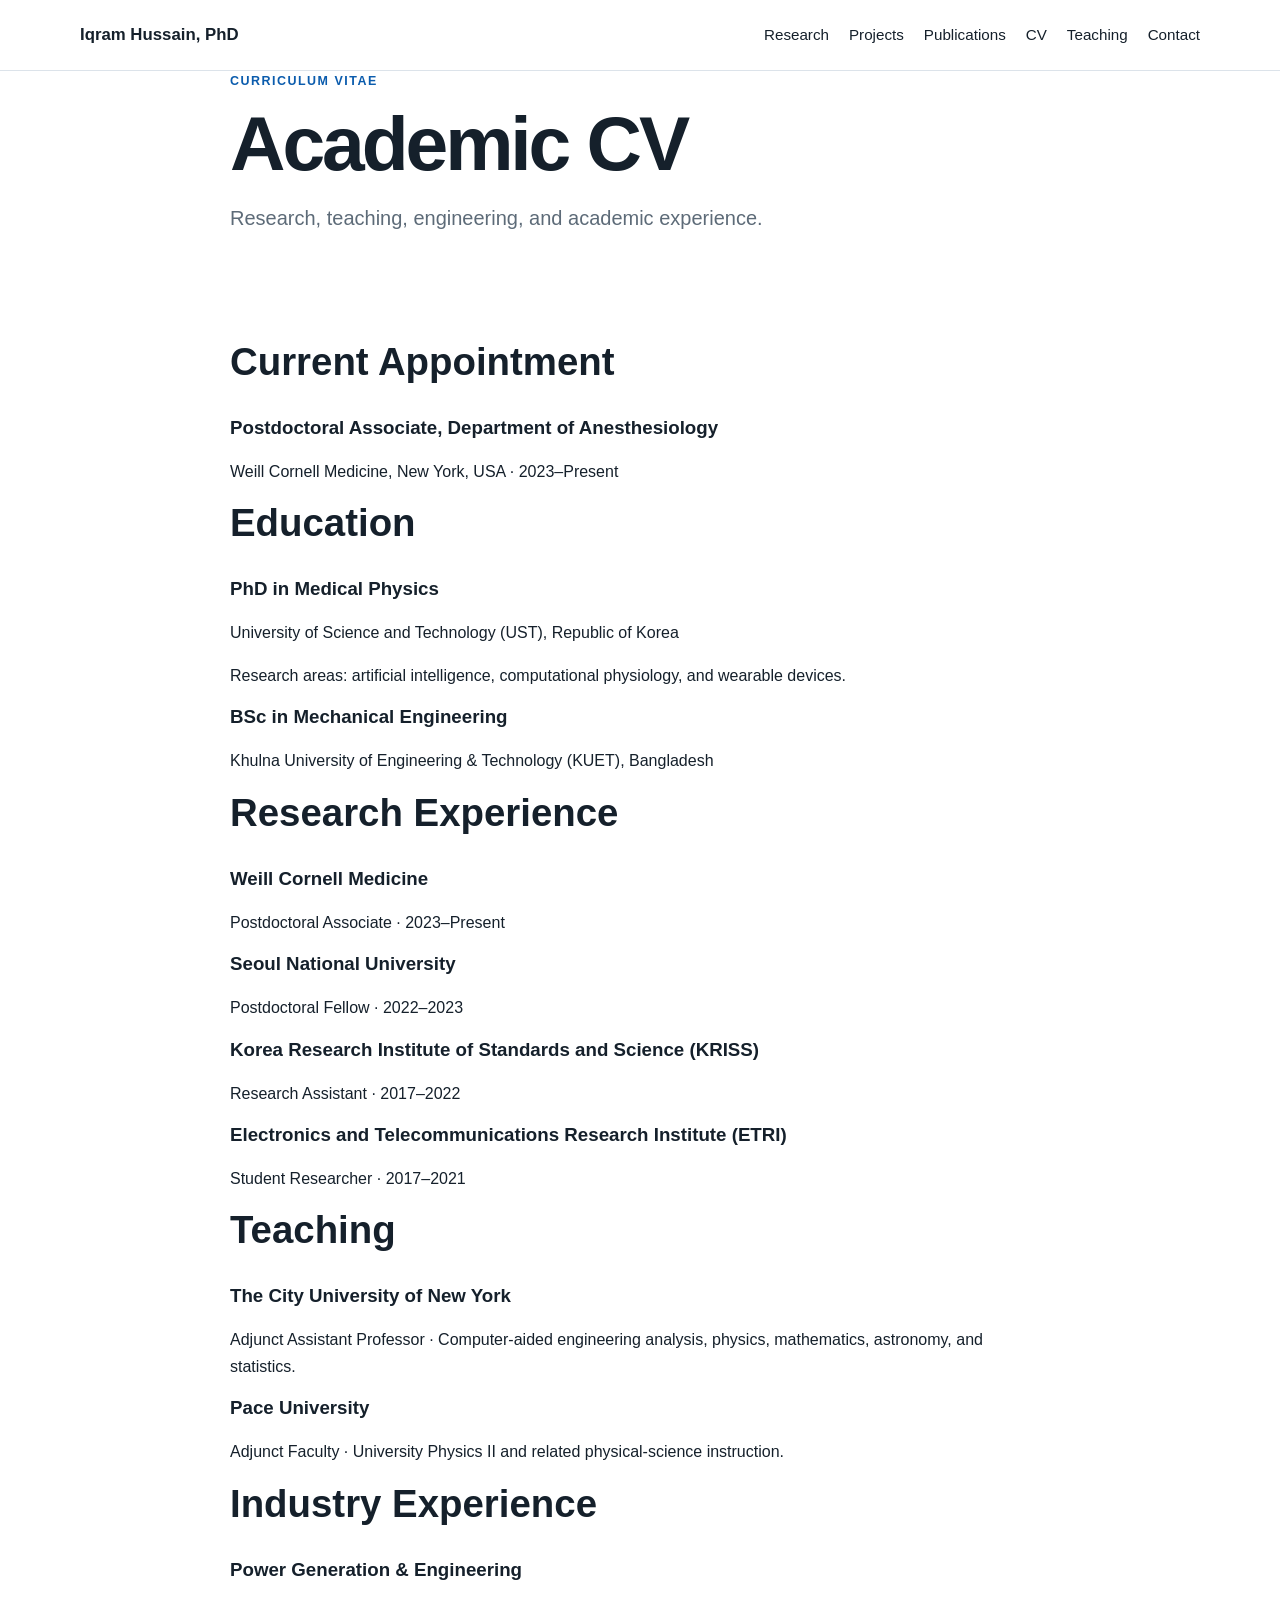
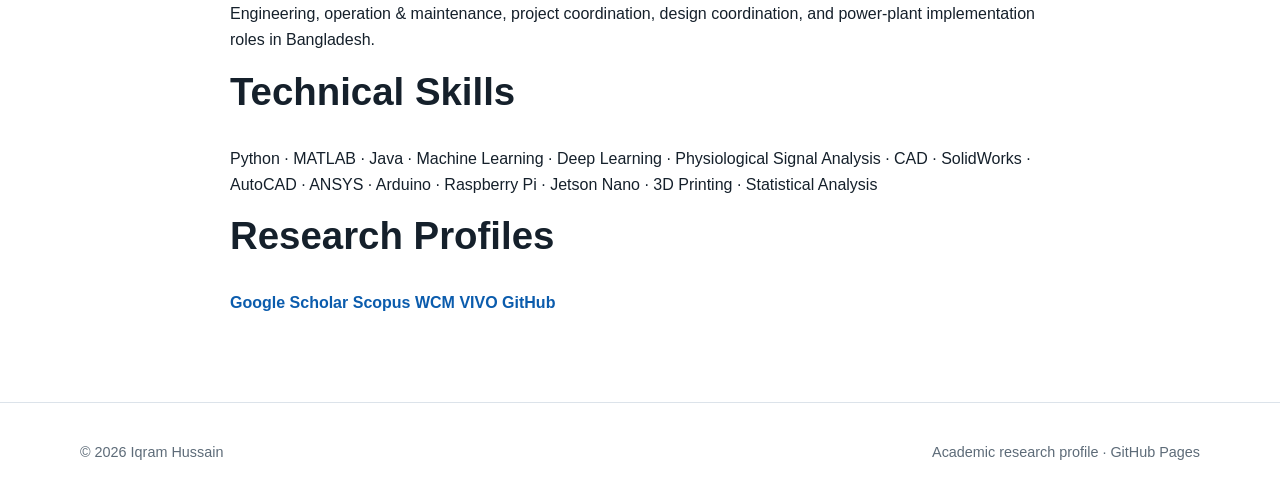
==== cv.html @ 36eb8eb6 "Add cv.html for academic profile and search visibility" ====
<!DOCTYPE html>
<html lang="en">
<head>
  <meta charset="UTF-8">
  <meta name="viewport" content="width=device-width, initial-scale=1.0">
  <title>Academic CV | Iqram Hussain, PhD</title>
  <meta name="description" content="Academic CV summary for Iqram Hussain, PhD: research, education, teaching, engineering experience, technical skills, publications, and patents.">
  <link rel="canonical" href="https://iqram20.github.io/cv.html">
  <meta property="og:type" content="website">
  <meta property="og:title" content="Academic CV | Iqram Hussain, PhD">
  <meta property="og:description" content="Academic CV summary for Iqram Hussain, PhD: research, education, teaching, engineering experience, technical skills, publications, and patents.">
  <meta property="og:url" content="https://iqram20.github.io/cv.html">
  <meta name="twitter:card" content="summary">
  <link rel="stylesheet" href="style.css">
</head>
<body>
<header class="site-header">
  <div class="container nav-wrap">
    <a class="brand" href="index.html">Iqram Hussain, PhD</a>
    <nav>
      <a href="research.html">Research</a>
      <a href="projects.html">Projects</a>
      <a href="publications.html">Publications</a>
      <a href="cv.html">CV</a>
      <a href="index.html#teaching">Teaching</a>
      <a href="index.html#contact">Contact</a>
    </nav>
  </div>
</header>
<main>
<section class="page-hero"><div class="container narrow"><p class="eyebrow">Curriculum Vitae</p><h1>Academic CV</h1><p class="lead">Research, teaching, engineering, and academic experience.</p></div></section>

<section class="section"><div class="container narrow">
  <h2>Current Appointment</h2>
  <h3>Postdoctoral Associate, Department of Anesthesiology</h3>
  <p>Weill Cornell Medicine, New York, USA · 2023–Present</p>

  <h2>Education</h2>
  <div class="cv-entry"><h3>PhD in Medical Physics</h3><p>University of Science and Technology (UST), Republic of Korea</p><p>Research areas: artificial intelligence, computational physiology, and wearable devices.</p></div>
  <div class="cv-entry"><h3>BSc in Mechanical Engineering</h3><p>Khulna University of Engineering &amp; Technology (KUET), Bangladesh</p></div>

  <h2>Research Experience</h2>
  <div class="cv-entry"><h3>Weill Cornell Medicine</h3><p>Postdoctoral Associate · 2023–Present</p></div>
  <div class="cv-entry"><h3>Seoul National University</h3><p>Postdoctoral Fellow · 2022–2023</p></div>
  <div class="cv-entry"><h3>Korea Research Institute of Standards and Science (KRISS)</h3><p>Research Assistant · 2017–2022</p></div>
  <div class="cv-entry"><h3>Electronics and Telecommunications Research Institute (ETRI)</h3><p>Student Researcher · 2017–2021</p></div>

  <h2>Teaching</h2>
  <div class="cv-entry"><h3>The City University of New York</h3><p>Adjunct Assistant Professor · Computer-aided engineering analysis, physics, mathematics, astronomy, and statistics.</p></div>
  <div class="cv-entry"><h3>Pace University</h3><p>Adjunct Faculty · University Physics II and related physical-science instruction.</p></div>

  <h2>Industry Experience</h2>
  <div class="cv-entry"><h3>Power Generation &amp; Engineering</h3><p>Engineering, operation &amp; maintenance, project coordination, design coordination, and power-plant implementation roles in Bangladesh.</p></div>

  <h2>Technical Skills</h2>
  <p>Python · MATLAB · Java · Machine Learning · Deep Learning · Physiological Signal Analysis · CAD · SolidWorks · AutoCAD · ANSYS · Arduino · Raspberry Pi · Jetson Nano · 3D Printing · Statistical Analysis</p>

  <h2>Research Profiles</h2>
  <div class="profile-grid">
    <a class="profile-tile" href="https://scholar.google.com/citations?user=26ocwocAAAAJ&hl=en" target="_blank" rel="noopener"><strong>Google Scholar</strong></a>
    <a class="profile-tile" href="https://www.scopus.com/authid/detail.uri?authorId=57201649041" target="_blank" rel="noopener"><strong>Scopus</strong></a>
    <a class="profile-tile" href="https://vivo.weill.cornell.edu/display/cwid-iqh4001" target="_blank" rel="noopener"><strong>WCM VIVO</strong></a>
    <a class="profile-tile" href="https://github.com/iqram20" target="_blank" rel="noopener"><strong>GitHub</strong></a>
  </div>
</div></section>
</main>
<footer><div class="container footer-wrap"><p>© 2026 Iqram Hussain</p><p>Academic research profile · GitHub Pages</p></div></footer>
</body></html>
---- style.css ----
:root {
  --bg: #ffffff;
  --surface: #f5f7fa;
  --text: #15202b;
  --muted: #5d6b78;
  --accent: #0b5cad;
  --accent-dark: #07447f;
  --border: #dce3ea;
  --max: 1120px;
}

* {
  box-sizing: border-box;
}

html {
  scroll-behavior: smooth;
}

body {
  margin: 0;
  font-family: Arial, Helvetica, sans-serif;
  line-height: 1.65;
  color: var(--text);
  background: var(--bg);
}

a {
  color: var(--accent);
  text-decoration: none;
}

a:hover {
  text-decoration: underline;
}

.container {
  width: min(92%, var(--max));
  margin: 0 auto;
}

.narrow {
  max-width: 820px;
}

.site-header {
  position: sticky;
  top: 0;
  z-index: 20;
  background: rgba(255,255,255,0.96);
  border-bottom: 1px solid var(--border);
}

.nav-wrap {
  min-height: 70px;
  display: flex;
  align-items: center;
  justify-content: space-between;
  gap: 24px;
}

.brand {
  color: var(--text);
  font-size: 1.05rem;
  font-weight: 700;
}

nav {
  display: flex;
  flex-wrap: wrap;
  gap: 20px;
}

nav a {
  color: var(--text);
  font-size: 0.95rem;
}

.hero {
  padding: 100px 0 85px;
  background: linear-gradient(135deg, #f8fbff 0%, #eef5fb 100%);
}

.hero-grid {
  display: grid;
  grid-template-columns: 1.7fr 1fr;
  gap: 60px;
  align-items: center;
}

.eyebrow,
.section-label {
  margin: 0 0 12px;
  font-size: 0.78rem;
  font-weight: 700;
  letter-spacing: 0.12em;
  text-transform: uppercase;
  color: var(--accent);
}

h1 {
  margin: 0 0 20px;
  font-size: clamp(2.8rem, 6vw, 5rem);
  line-height: 1.02;
  letter-spacing: -0.04em;
}

h2 {
  margin-top: 0;
  font-size: clamp(2rem, 3vw, 2.8rem);
  line-height: 1.15;
}

h3 {
  margin-top: 0;
  line-height: 1.3;
}

.lead {
  max-width: 760px;
  font-size: 1.25rem;
  color: var(--muted);
}

.hero-card,
.card {
  background: #fff;
  border: 1px solid var(--border);
  border-radius: 16px;
}

.hero-card {
  padding: 30px;
  box-shadow: 0 18px 50px rgba(30, 64, 90, 0.08);
}

.hero-card ul {
  padding-left: 20px;
  margin-bottom: 0;
}

.hero-actions,
.contact-links,
.profile-links {
  display: flex;
  flex-wrap: wrap;
  gap: 12px;
  margin-top: 28px;
}

.button {
  display: inline-block;
  padding: 11px 18px;
  border-radius: 8px;
  font-weight: 700;
  border: 1px solid var(--accent);
}

.button:hover {
  text-decoration: none;
}

.button.primary {
  background: var(--accent);
  color: white;
}

.button.primary:hover {
  background: var(--accent-dark);
}

.button.secondary {
  background: white;
  color: var(--accent);
}

.profile-links a {
  font-weight: 700;
}

.section {
  padding: 85px 0;
}

.section.alt {
  background: var(--surface);
}

.cards {
  display: grid;
  grid-template-columns: repeat(2, minmax(0, 1fr));
  gap: 22px;
  margin-top: 35px;
}

.card {
  padding: 28px;
}

.card p {
  color: var(--muted);
}

.publication {
  display: grid;
  grid-template-columns: 90px 1fr;
  gap: 25px;
  padding: 28px 0;
  border-top: 1px solid var(--border);
  border-bottom: 1px solid var(--border);
}

.publication-year {
  margin: 3px 0;
  font-weight: 700;
  color: var(--accent);
}

.publication h3 {
  margin-bottom: 8px;
}

.publication p {
  margin: 7px 0;
}

.muted,
.section-note {
  color: var(--muted);
}

.section-note {
  margin-top: 28px;
}

.contact-section {
  text-align: center;
}

.contact-links {
  justify-content: center;
}

footer {
  border-top: 1px solid var(--border);
  padding: 24px 0;
  color: var(--muted);
  font-size: 0.9rem;
}

.footer-wrap {
  display: flex;
  justify-content: space-between;
  gap: 20px;
}

@media (max-width: 760px) {
  .nav-wrap,
  .footer-wrap {
    flex-direction: column;
    align-items: flex-start;
    padding: 15px 0;
  }

  .hero-grid,
  .cards,
  .publication {
    grid-template-columns: 1fr;
  }

  .hero {
    padding-top: 70px;
  }

  nav {
    gap: 12px 16px;
  }
}


.timeline {
  margin: 36px 0 48px;
  border-top: 1px solid var(--border);
}

.timeline-item {
  display: grid;
  grid-template-columns: 140px 1fr;
  gap: 28px;
  padding: 26px 0;
  border-bottom: 1px solid var(--border);
}

.timeline-date {
  margin: 2px 0 0;
  font-weight: 700;
  color: var(--accent);
}

.timeline-item h3 {
  margin-bottom: 6px;
}

.timeline-item p {
  margin-top: 6px;
}

.experience-cards {
  margin-top: 12px;
}

@media (max-width: 760px) {
  .timeline-item {
    grid-template-columns: 1fr;
    gap: 6px;
  }
}
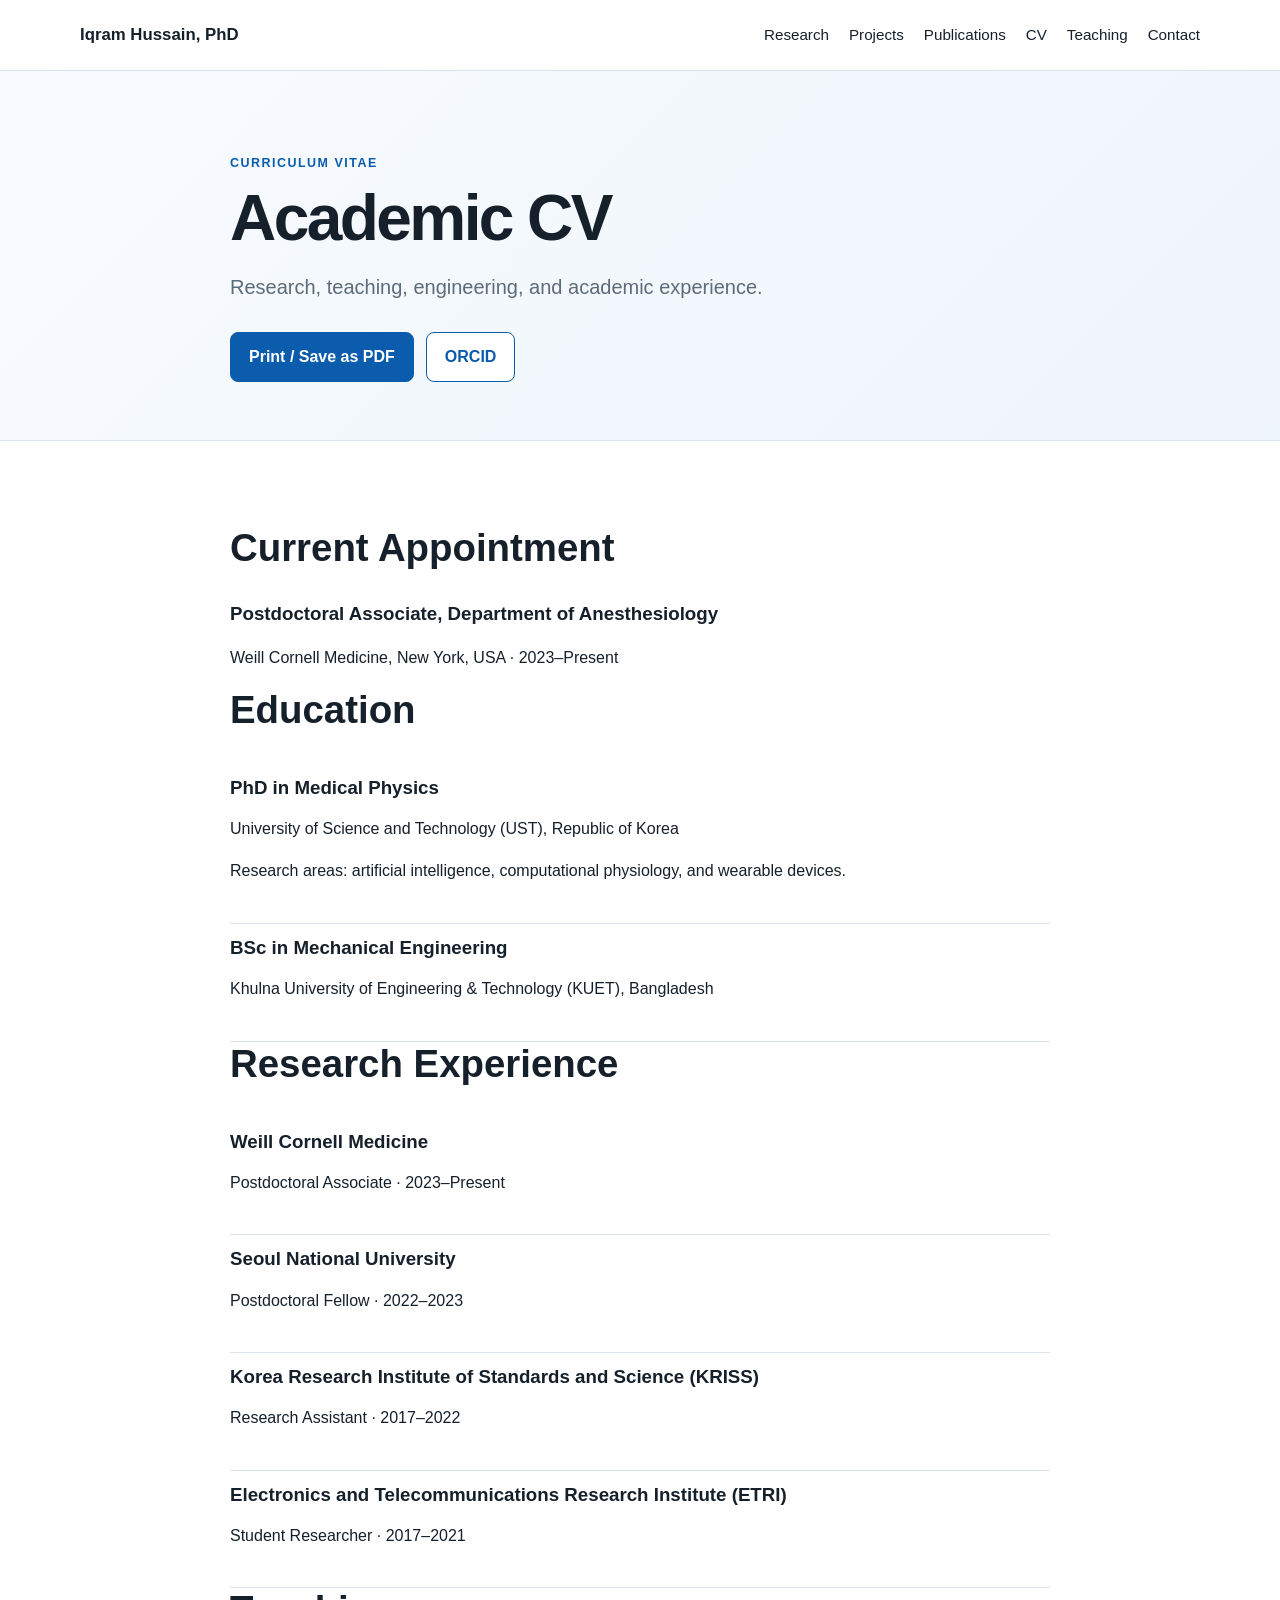
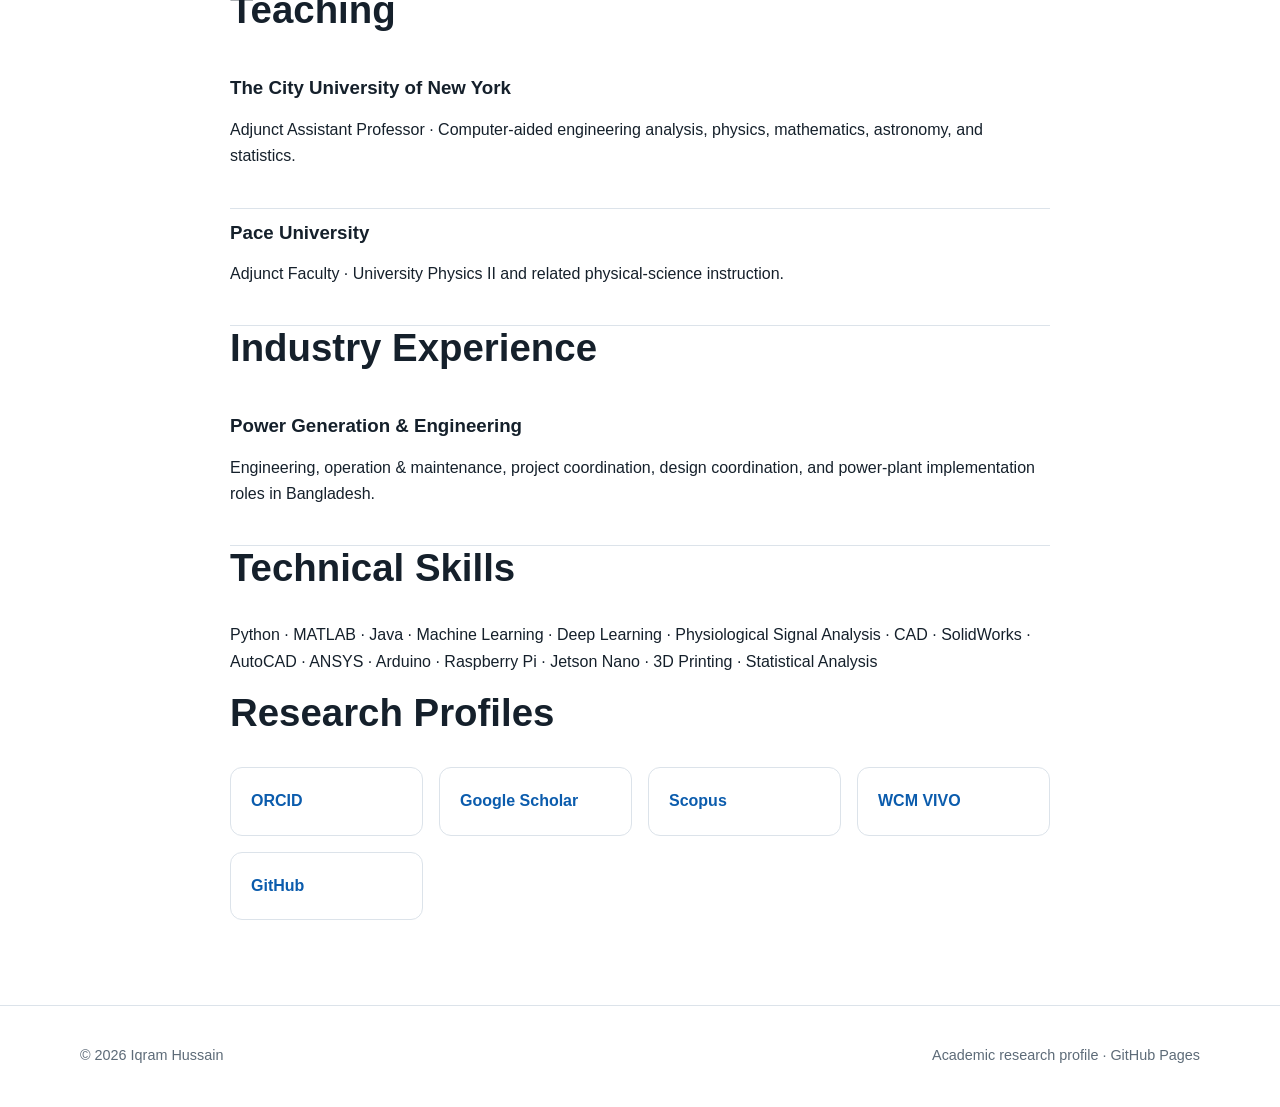
==== commit 8b2edd06: "Add ORCID, profile image, DOI links, and printable CV" ====
--- a/cv.html
+++ b/cv.html
@@ -28,7 +28,7 @@
   </div>
 </header>
 <main>
-<section class="page-hero"><div class="container narrow"><p class="eyebrow">Curriculum Vitae</p><h1>Academic CV</h1><p class="lead">Research, teaching, engineering, and academic experience.</p></div></section>
+<section class="page-hero"><div class="container narrow"><p class="eyebrow">Curriculum Vitae</p><h1>Academic CV</h1><p class="lead">Research, teaching, engineering, and academic experience.</p><div class="hero-actions"><a class="button primary" href="#" onclick="window.print(); return false;">Print / Save as PDF</a><a class="button secondary" href="https://orcid.org/0000-0001-8346-6938" target="_blank" rel="me noopener">ORCID</a></div></div></section>
 
 <section class="section"><div class="container narrow">
   <h2>Current Appointment</h2>
@@ -57,6 +57,7 @@
 
   <h2>Research Profiles</h2>
   <div class="profile-grid">
+    <a class="profile-tile" href="https://orcid.org/0000-0001-8346-6938" target="_blank" rel="me noopener"><strong>ORCID</strong></a>
     <a class="profile-tile" href="https://scholar.google.com/citations?user=26ocwocAAAAJ&hl=en" target="_blank" rel="noopener"><strong>Google Scholar</strong></a>
     <a class="profile-tile" href="https://www.scopus.com/authid/detail.uri?authorId=57201649041" target="_blank" rel="noopener"><strong>Scopus</strong></a>
     <a class="profile-tile" href="https://vivo.weill.cornell.edu/display/cwid-iqh4001" target="_blank" rel="noopener"><strong>WCM VIVO</strong></a>
--- a/style.css
+++ b/style.css
@@ -315,3 +315,96 @@
     gap: 6px;
   }
 }
+
+
+.page-hero {
+  padding: 82px 0 58px;
+  background: linear-gradient(135deg, #f8fbff 0%, #eef5fb 100%);
+  border-bottom: 1px solid var(--border);
+}
+
+.page-hero h1 {
+  font-size: clamp(2.5rem, 5vw, 4.2rem);
+  margin-bottom: 18px;
+}
+
+.profile-grid {
+  display: grid;
+  grid-template-columns: repeat(4, minmax(0,1fr));
+  gap: 16px;
+  margin-top: 28px;
+}
+
+.profile-tile {
+  display: flex;
+  flex-direction: column;
+  gap: 4px;
+  padding: 20px;
+  border: 1px solid var(--border);
+  border-radius: 12px;
+  background: #fff;
+}
+
+.profile-tile span {
+  color: var(--muted);
+  font-size: 0.9rem;
+}
+
+.project-list {
+  display: grid;
+  gap: 24px;
+}
+
+.project-card {
+  padding: 30px;
+  border: 1px solid var(--border);
+  border-radius: 16px;
+  background: #fff;
+}
+
+.project-card h2 {
+  font-size: 1.55rem;
+  margin-bottom: 10px;
+}
+
+.project-tag {
+  margin: 0 0 8px;
+  color: var(--accent);
+  font-weight: 700;
+  font-size: 0.8rem;
+  text-transform: uppercase;
+  letter-spacing: 0.08em;
+}
+
+.publication-list .publication + .publication {
+  border-top: 0;
+}
+
+.center-actions {
+  display: flex;
+  justify-content: center;
+  flex-wrap: wrap;
+  gap: 12px;
+  margin-top: 36px;
+}
+
+.cv-entry {
+  padding: 12px 0 22px;
+  border-bottom: 1px solid var(--border);
+}
+
+.cv-entry h3 {
+  margin-bottom: 4px;
+}
+
+@media (max-width: 900px) {
+  .profile-grid {
+    grid-template-columns: repeat(2, minmax(0,1fr));
+  }
+}
+
+@media (max-width: 560px) {
+  .profile-grid {
+    grid-template-columns: 1fr;
+  }
+}
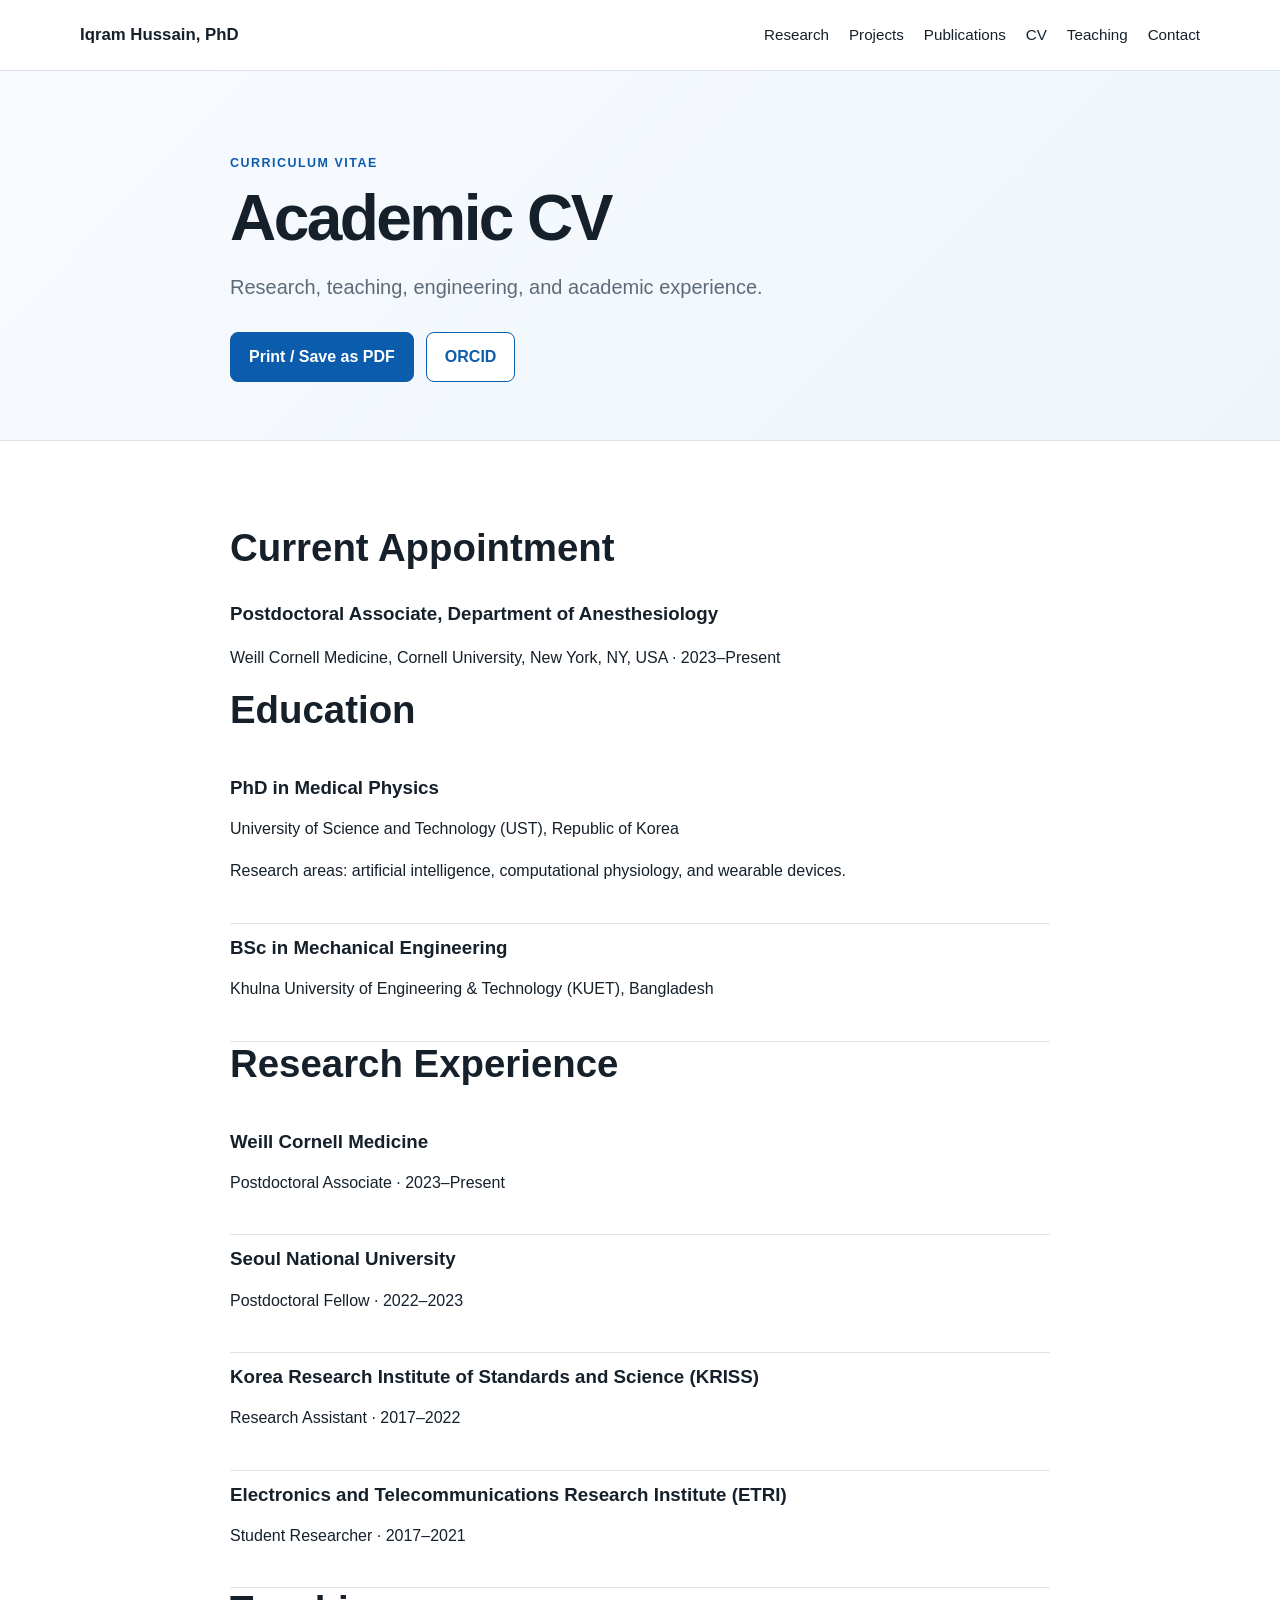
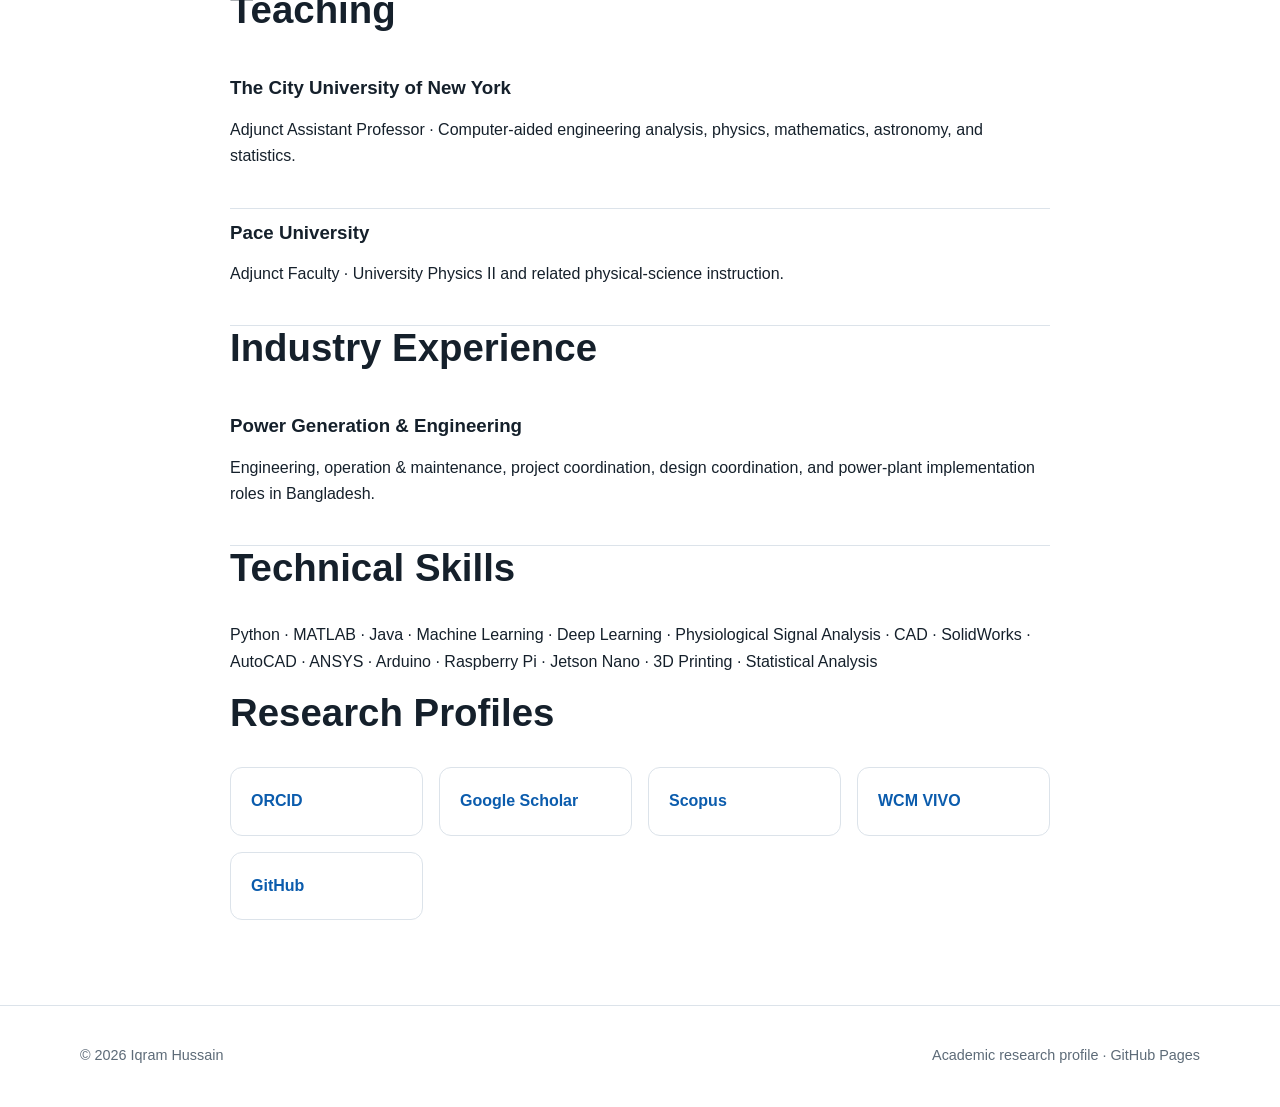
==== commit 6fd9e5ab: "Add Cornell University to Weill Cornell Medicine affiliation" ====
--- a/cv.html
+++ b/cv.html
@@ -33,7 +33,7 @@
 <section class="section"><div class="container narrow">
   <h2>Current Appointment</h2>
   <h3>Postdoctoral Associate, Department of Anesthesiology</h3>
-  <p>Weill Cornell Medicine, New York, USA · 2023–Present</p>
+  <p>Weill Cornell Medicine, Cornell University, New York, NY, USA · 2023–Present</p>
 
   <h2>Education</h2>
   <div class="cv-entry"><h3>PhD in Medical Physics</h3><p>University of Science and Technology (UST), Republic of Korea</p><p>Research areas: artificial intelligence, computational physiology, and wearable devices.</p></div>
--- a/style.css
+++ b/style.css
@@ -408,3 +408,54 @@
     grid-template-columns: 1fr;
   }
 }
+
+.hero-profile {
+  display: flex;
+  gap: 24px;
+  align-items: flex-start;
+}
+
+.profile-photo {
+  width: 118px;
+  height: 118px;
+  border-radius: 50%;
+  object-fit: cover;
+  border: 4px solid #fff;
+  box-shadow: 0 10px 30px rgba(30,64,90,0.14);
+  flex: 0 0 auto;
+}
+
+@media (max-width: 760px) {
+  .hero-profile {
+    flex-direction: column;
+  }
+
+  .profile-photo {
+    width: 104px;
+    height: 104px;
+  }
+}
+
+@media print {
+  .site-header,
+  footer,
+  .hero-actions {
+    display: none !important;
+  }
+
+  .page-hero,
+  .section,
+  .section.alt {
+    background: white !important;
+    padding: 24px 0 !important;
+  }
+
+  body {
+    font-size: 11pt;
+  }
+
+  a {
+    color: black;
+    text-decoration: none;
+  }
+}
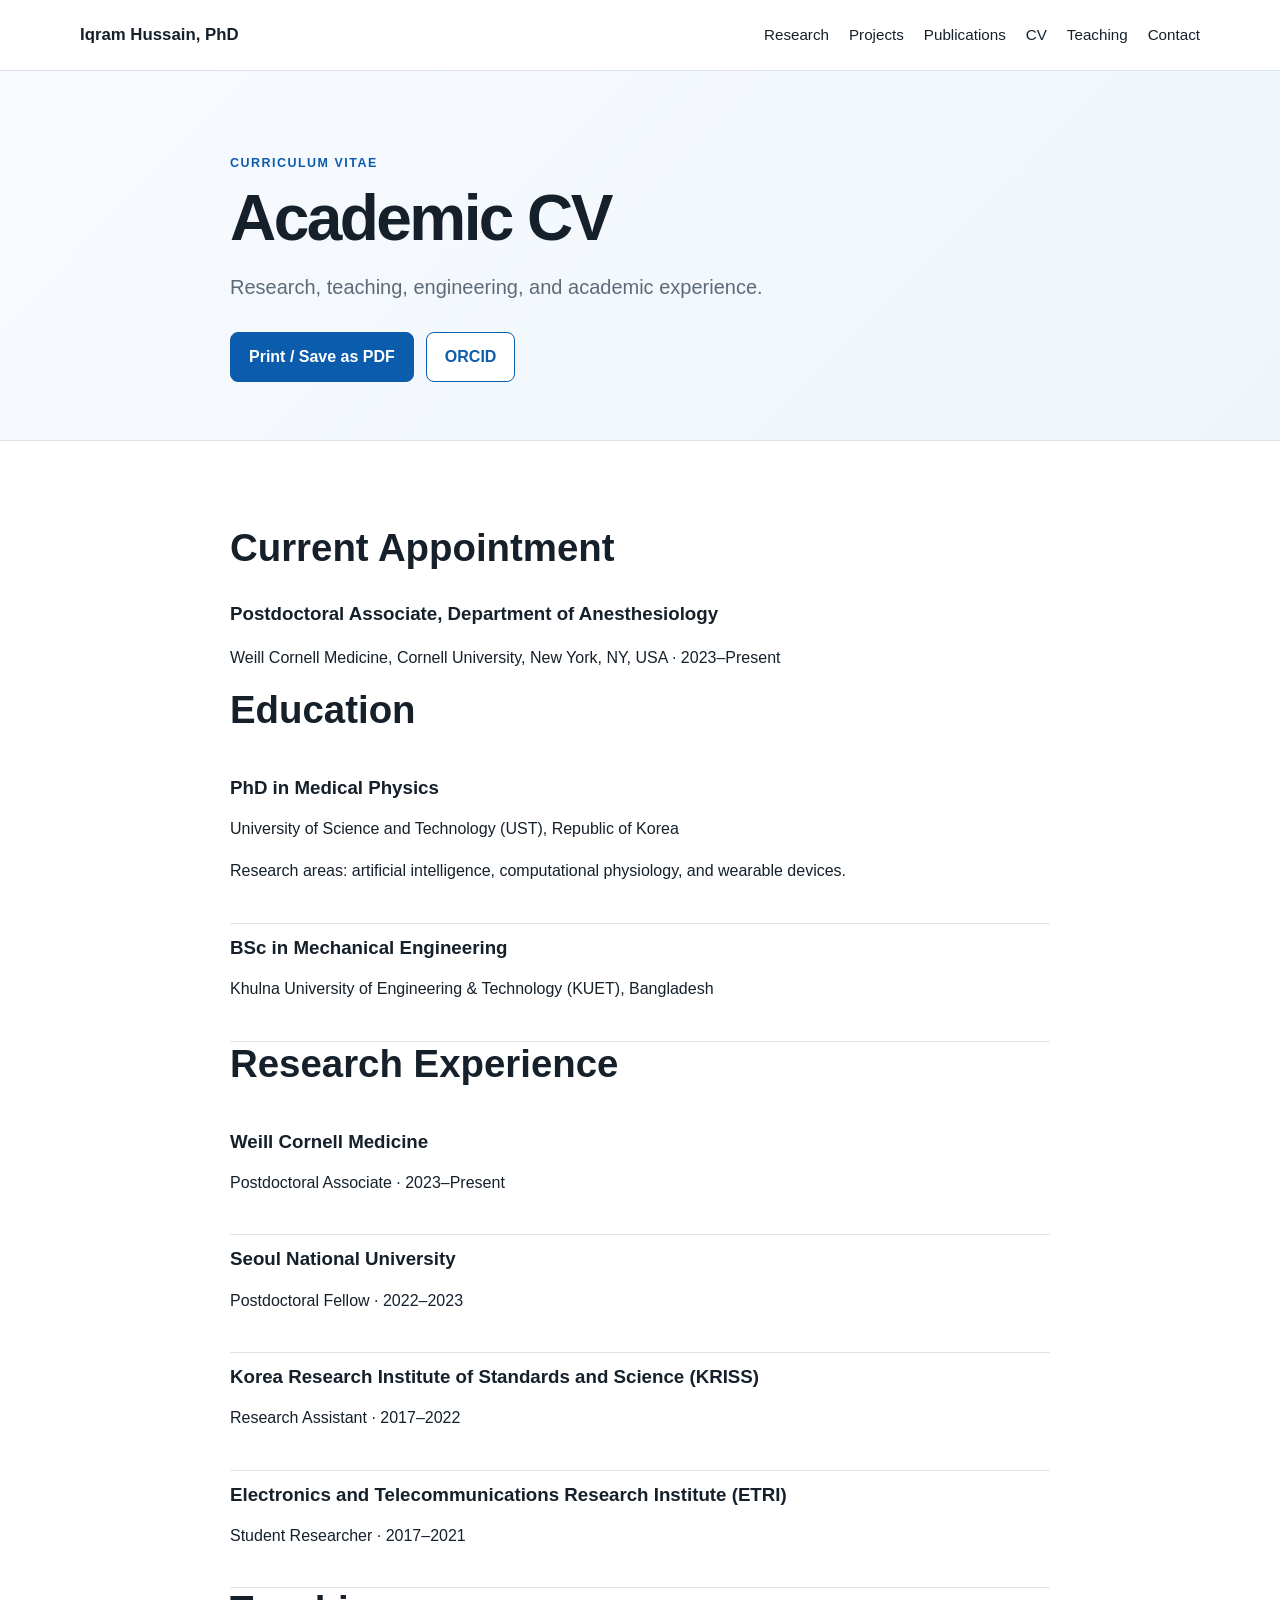
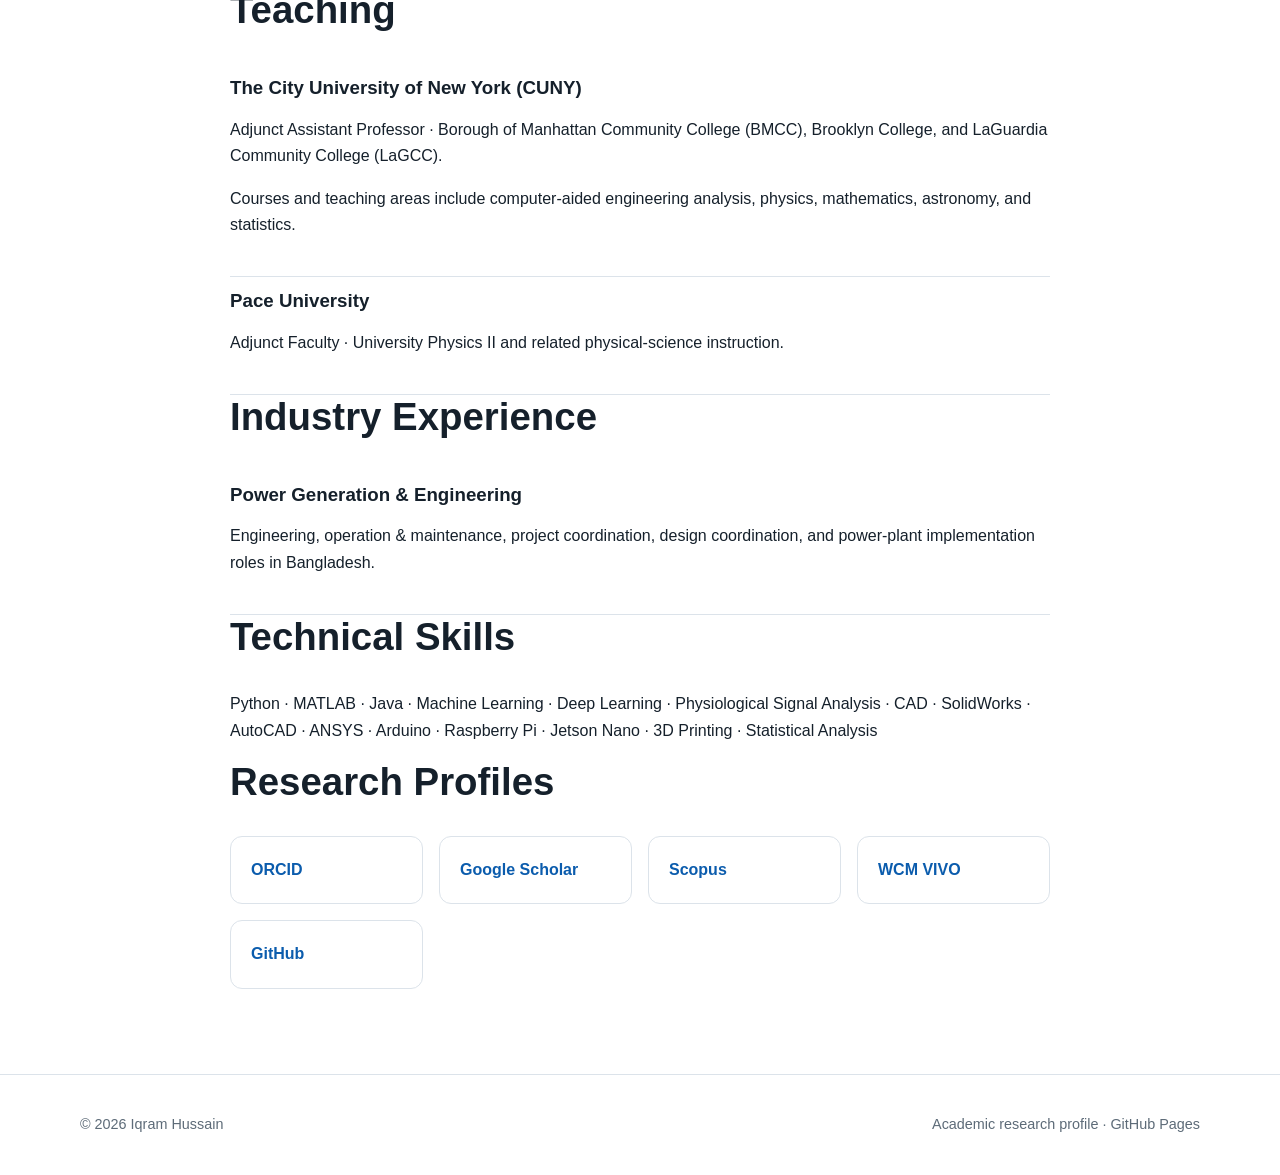
==== commit 919aa0d9: "Clarify CUNY teaching affiliations" ====
--- a/cv.html
+++ b/cv.html
@@ -46,7 +46,7 @@
   <div class="cv-entry"><h3>Electronics and Telecommunications Research Institute (ETRI)</h3><p>Student Researcher · 2017–2021</p></div>
 
   <h2>Teaching</h2>
-  <div class="cv-entry"><h3>The City University of New York</h3><p>Adjunct Assistant Professor · Computer-aided engineering analysis, physics, mathematics, astronomy, and statistics.</p></div>
+  <div class="cv-entry"><h3>The City University of New York (CUNY)</h3><p>Adjunct Assistant Professor · Borough of Manhattan Community College (BMCC), Brooklyn College, and LaGuardia Community College (LaGCC).</p><p>Courses and teaching areas include computer-aided engineering analysis, physics, mathematics, astronomy, and statistics.</p></div>
   <div class="cv-entry"><h3>Pace University</h3><p>Adjunct Faculty · University Physics II and related physical-science instruction.</p></div>
 
   <h2>Industry Experience</h2>
